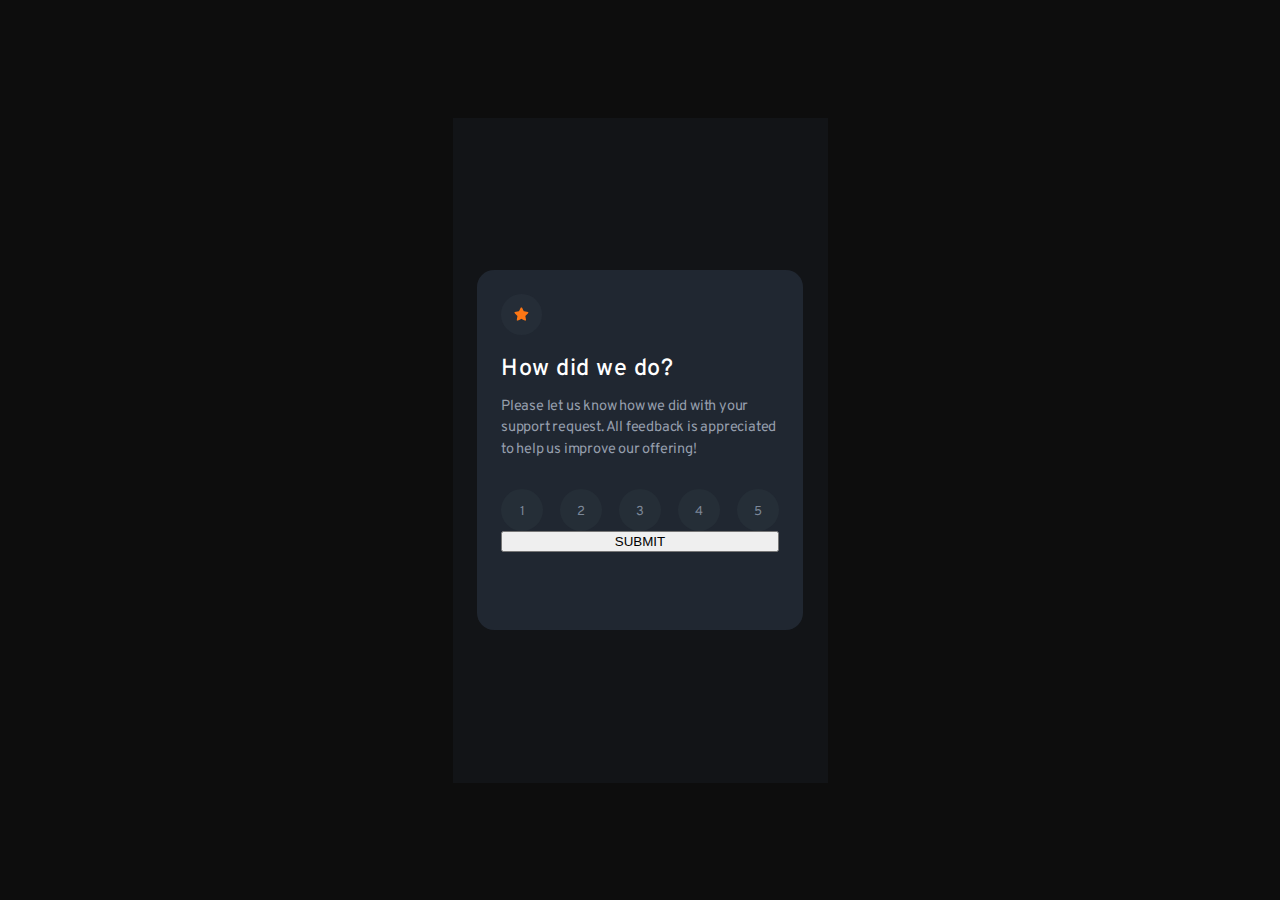
==== index.html @ 572904e3 "first commit" ====
<!DOCTYPE html>
<html lang="en">
  <head>
    <meta charset="UTF-8" />
    <meta name="viewport" content="width=device-width, initial-scale=1.0" />
    <!-- displays site properly based on user's device -->

    <link
      rel="icon"
      type="image/png"
      sizes="32x32"
      href="./images/favicon-32x32.png"
    />
    <link rel="stylesheet" href="styles.css" />
    <link rel="preconnect" href="https://fonts.googleapis.com" />
    <link rel="preconnect" href="https://fonts.gstatic.com" crossorigin />
    <link
      href="https://fonts.googleapis.com/css2?family=Overpass:wght@400;500;600;700&display=swap"
      rel="stylesheet"
    />
    <title>Frontend Mentor | Interactive rating component</title>
  </head>
  <body>
    <main>
      <div class="rating-container">
        <span class="star-circle">
          <svg
            width="17"
            height="16"
            class="star"
            xmlns="http://www.w3.org/2000/svg"
          >
            <path
              d="m9.067.43 1.99 4.031c.112.228.33.386.58.422l4.45.647a.772.772 0 0 1 .427 1.316l-3.22 3.138a.773.773 0 0 0-.222.683l.76 4.431a.772.772 0 0 1-1.12.813l-3.98-2.092a.773.773 0 0 0-.718 0l-3.98 2.092a.772.772 0 0 1-1.119-.813l.76-4.431a.77.77 0 0 0-.222-.683L.233 6.846A.772.772 0 0 1 .661 5.53l4.449-.647a.772.772 0 0 0 .58-.422L7.68.43a.774.774 0 0 1 1.387 0Z"
              fill="#FC7614"
            />
          </svg>
        </span>
        <h1 class="heading">How did we do?</h1>
        <p class="main-text">
          Please let us know how we did with your support request. All feedback
          is appreciated to help us improve our offering!
        </p>
        <div class="number-container">
          <span class="rating-circle" id="1">1</span>
          <span class="rating-circle" id="2">2</span>
          <span class="rating-circle" id="3">3</span>
          <span class="rating-circle" id="4">4</span>
          <span class="rating-circle" id="5">5</span>
        </div>
        <button class="submit-btn" id="btn">SUBMIT</button>
      </div>
    </main>

    <script src="script.js"></script>
  </body>
</html>
---- styles.css ----
:root {
  --orange: hsl(25, 97%, 53%);
  --light-gray: hsl(217, 12%, 63%);
  --medium-gray: hsl(216, 12%, 54%);
  --dark-blue: hsl(213, 19%, 18%);
  --very-dark-blue: hsl(216, 12%, 8%);
}

html {
  box-sizing: border-box;
  font-size: 15px;
  font-family: "Overpass", sans-serif;
}

*,
*:before,
*:after {
  box-sizing: inherit;
}

body,
h1,
h2,
h3,
h4,
h5,
h6,
p,
ol,
ul {
  margin: 0;
  padding: 0;
  font-weight: normal;
}

ol,
ul {
  list-style: none;
}

img {
  max-width: 100%;
  height: auto;
}

body {
  background-color: hsl(0, 0%, 5%);
  min-height: 100dvh;
  display: flex;
  justify-content: center;
  align-items: center;
}

main {
  background-color: var(--very-dark-blue);
  width: 375px;
  height: 665px;
  display: flex;
  justify-content: center;
  align-items: center;
}

.rating-container {
  width: 326px;
  height: 360px;
  background-color: hsl(215, 21%, 16%);
  border-radius: 17px;
  padding: 24px;
  display: flex;
  flex-direction: column;
}

.star-circle {
  background-color: var(--dark-blue);
  border-radius: 50%;
  width: 2.7rem;
  height: 2.7rem;
  display: flex;
  justify-content: center;
  align-items: center;
}

svg {
  scale: 85%;
}

.heading {
  color: white;
  font-size: 1.56em;
  padding: 1.28rem 0 0.8rem 0;
  letter-spacing: 0.5px;
  font-weight: 500;
}

.main-text {
  color: var(--light-gray);
  letter-spacing: -0.2px;
  font-size: 14.5px;
  line-height: 1.5em;
}

.number-container {
  display: flex;
  justify-content: space-between;
  margin-top: 1.9rem;
}

.rating-circle {
  background-color: hsl(210, 19%, 18%);
  border-radius: 999px;
  width: 2.8rem;
  height: 2.8rem;
  display: flex;
  justify-content: center;
  align-items: center;
  color: var(--medium-gray);
  font-size: 13px;
  padding-top: 0.2rem;
  cursor: pointer;
}

.rating-circle:hover {
  background-color: var(--orange);
  color: white;
}

.active {
  background-color: var(--medium-gray);
  color: white;
}
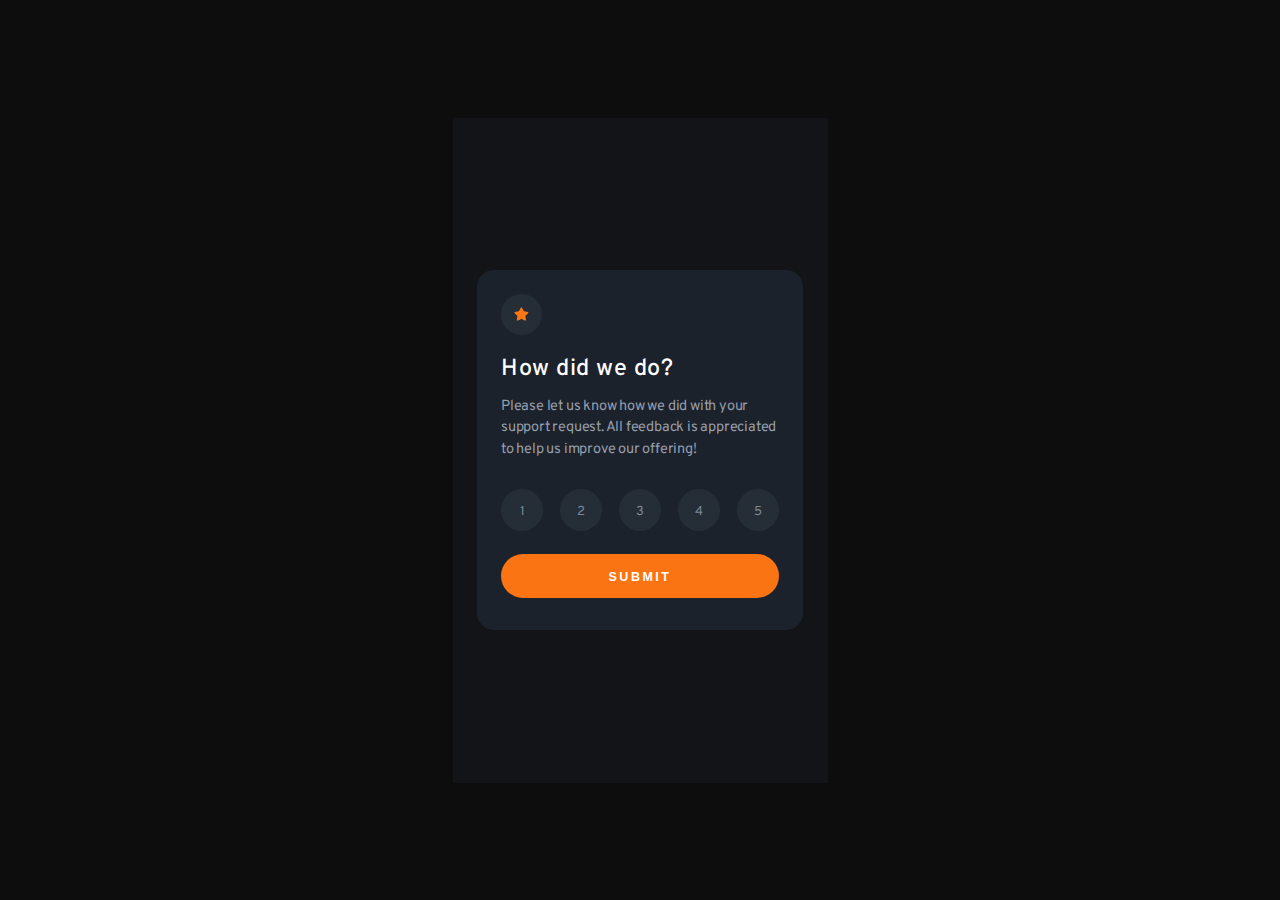
==== commit 564d1e2f: "finished mobile styling" ====
--- a/index.html
+++ b/index.html
@@ -29,6 +29,7 @@
             height="16"
             class="star"
             xmlns="http://www.w3.org/2000/svg"
+            id="star"
           >
             <path
               d="m9.067.43 1.99 4.031c.112.228.33.386.58.422l4.45.647a.772.772 0 0 1 .427 1.316l-3.22 3.138a.773.773 0 0 0-.222.683l.76 4.431a.772.772 0 0 1-1.12.813l-3.98-2.092a.773.773 0 0 0-.718 0l-3.98 2.092a.772.772 0 0 1-1.119-.813l.76-4.431a.77.77 0 0 0-.222-.683L.233 6.846A.772.772 0 0 1 .661 5.53l4.449-.647a.772.772 0 0 0 .58-.422L7.68.43a.774.774 0 0 1 1.387 0Z"
--- a/styles.css
+++ b/styles.css
@@ -63,7 +63,7 @@
 .rating-container {
   width: 326px;
   height: 360px;
-  background-color: hsl(215, 21%, 16%);
+  background-color: hsl(215, 21%, 14%);
   border-radius: 17px;
   padding: 24px;
   display: flex;
@@ -80,7 +80,7 @@
   align-items: center;
 }
 
-svg {
+#star {
   scale: 85%;
 }
 
@@ -128,3 +128,77 @@
   background-color: var(--medium-gray);
   color: white;
 }
+
+.submit-btn {
+  background-color: var(--orange);
+  color: white;
+  width: 100%;
+  border-radius: 25px;
+  outline: none;
+  border: none;
+  margin-top: 1.5rem;
+  padding: 1.1rem 0 0.9rem 0;
+  letter-spacing: 2.5px;
+  font-size: 12.5px;
+  font-weight: 600;
+  cursor: pointer; 
+}
+
+.submit-btn:hover {
+  background-color: white;
+  color: var(--orange);
+}
+
+/*   THANK YOU PAGE    */
+
+.thank-you-container {
+  width: 326px;
+  height: 360px;
+  background-color: hsl(215, 23%, 14%);
+  border-radius: 17px;
+  padding: 24px;
+  display: flex;
+  flex-direction: column;
+  align-items: center;
+}
+
+#thank-you-svg {
+  scale: 89%;
+  margin-top: .275rem;
+  margin-left: 2px;
+}
+
+.rating-message { 
+  background-color: hsl(210, 19%, 18%);
+  border-radius: 999px;
+  width: 168px;
+  height: 2.2rem;
+  display: flex;
+  justify-content: center;
+  align-items: center;
+  color: var(--orange);
+  font-size: 13px;
+  padding-top: 0.2rem;
+  padding-left: .4rem;
+  padding-right: .4rem;
+  margin-top: 1.2rem;
+  font-size: 14px;
+  letter-spacing: .1px;
+}
+
+.thank-you-heading {
+  color: white;
+  font-size: 1.56em;
+  padding: 1.28rem 0 0.8rem 0;
+  letter-spacing: 0.5px;
+  font-weight: 500;
+  margin-top: .5rem;
+}
+
+.thank-you-text {
+  color: var(--light-gray);
+  letter-spacing: -0.2px;
+  font-size: 14.5px;
+  line-height: 1.5em;
+  text-align: center;
+}